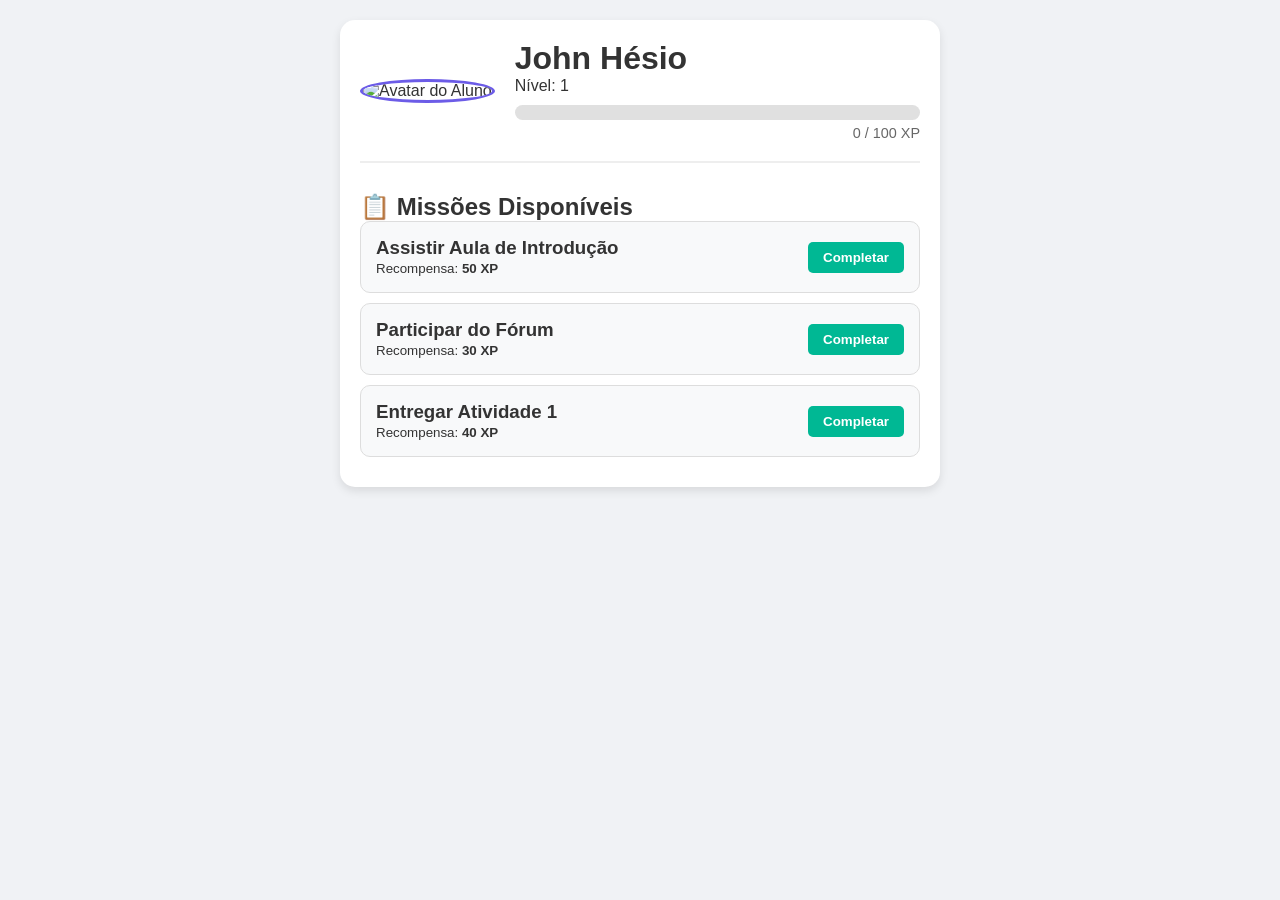
==== index.html @ 1db08f92 "Add student dashboard with missions and XP system Implemented a student profile dashboard featuring " ====
<!DOCTYPE html>
<html lang="pt-br">
<head>
    <meta charset="UTF-8">
    <meta name="viewport" content="width=device-width, initial-scale=1.0">
    <title>Quest Academy - Painel do Aluno</title>
    <link rel="stylesheet" href="style.css">
</head>
<body>

    <div class="container">
        <header class="profile-header">
            <div class="avatar">
                <img src="https://api.dicebear.com/7.x/avataaars/svg?seed=John" alt="Avatar do Aluno">
            </div>
            <div class="info">
                <h1 id="student-name">Estudante Iniciante</h1>
                <p>Nível: <span id="level">1</span></p>
                
                <div class="progress-container">
                    <div class="progress-bar" id="xp-bar" style="width: 0%;"></div>
                </div>
                <p class="xp-text"><span id="current-xp">0</span> / <span id="max-xp">100</span> XP</p>
            </div>
        </header>

        <main>
            <h2>📋 Missões Disponíveis</h2>
            <div id="missions-list" class="missions-grid">
                </div>
        </main>
    </div>

    <script src="script.js"></script>
</body>
</html>
---- style.css ----
/* Reset básico */
* {
    margin: 0;
    padding: 0;
    box-sizing: border-box;
    font-family: 'Segoe UI', Tahoma, Geneva, Verdana, sans-serif;
}

body {
    background-color: #f0f2f5;
    color: #333;
    padding: 20px;
}

.container {
    max-width: 600px;
    margin: 0 auto;
    background: white;
    padding: 20px;
    border-radius: 15px;
    box-shadow: 0 4px 10px rgba(0,0,0,0.1);
}

/* Cabeçalho do Perfil */
.profile-header {
    display: flex;
    align-items: center;
    gap: 20px;
    margin-bottom: 30px;
    border-bottom: 2px solid #eee;
    padding-bottom: 20px;
}

.avatar img {
    width: 80px;
    height: 80px;
    border-radius: 50%;
    border: 3px solid #6c5ce7;
}

.info {
    flex: 1;
}

/* Barra de Progresso */
.progress-container {
    background-color: #e0e0e0;
    border-radius: 20px;
    height: 15px;
    margin: 10px 0 5px 0;
    overflow: hidden;
}

.progress-bar {
    background-color: #6c5ce7; /* Cor roxa gamificada */
    height: 100%;
    transition: width 0.5s ease-in-out;
}

.xp-text {
    font-size: 0.9em;
    color: #666;
    text-align: right;
}

/* Estilo das Missões */
.mission-card {
    background: #f8f9fa;
    border: 1px solid #ddd;
    padding: 15px;
    border-radius: 10px;
    margin-bottom: 10px;
    display: flex;
    justify-content: space-between;
    align-items: center;
    transition: transform 0.2s;
}

.mission-card:hover {
    transform: translateY(-2px);
    border-color: #6c5ce7;
}

.btn-complete {
    background-color: #00b894;
    color: white;
    border: none;
    padding: 8px 15px;
    border-radius: 5px;
    cursor: pointer;
    font-weight: bold;
}

.btn-complete:hover {
    background-color: #019f7f;
}

.btn-complete:disabled {
    background-color: #ccc;
    cursor: not-allowed;
}
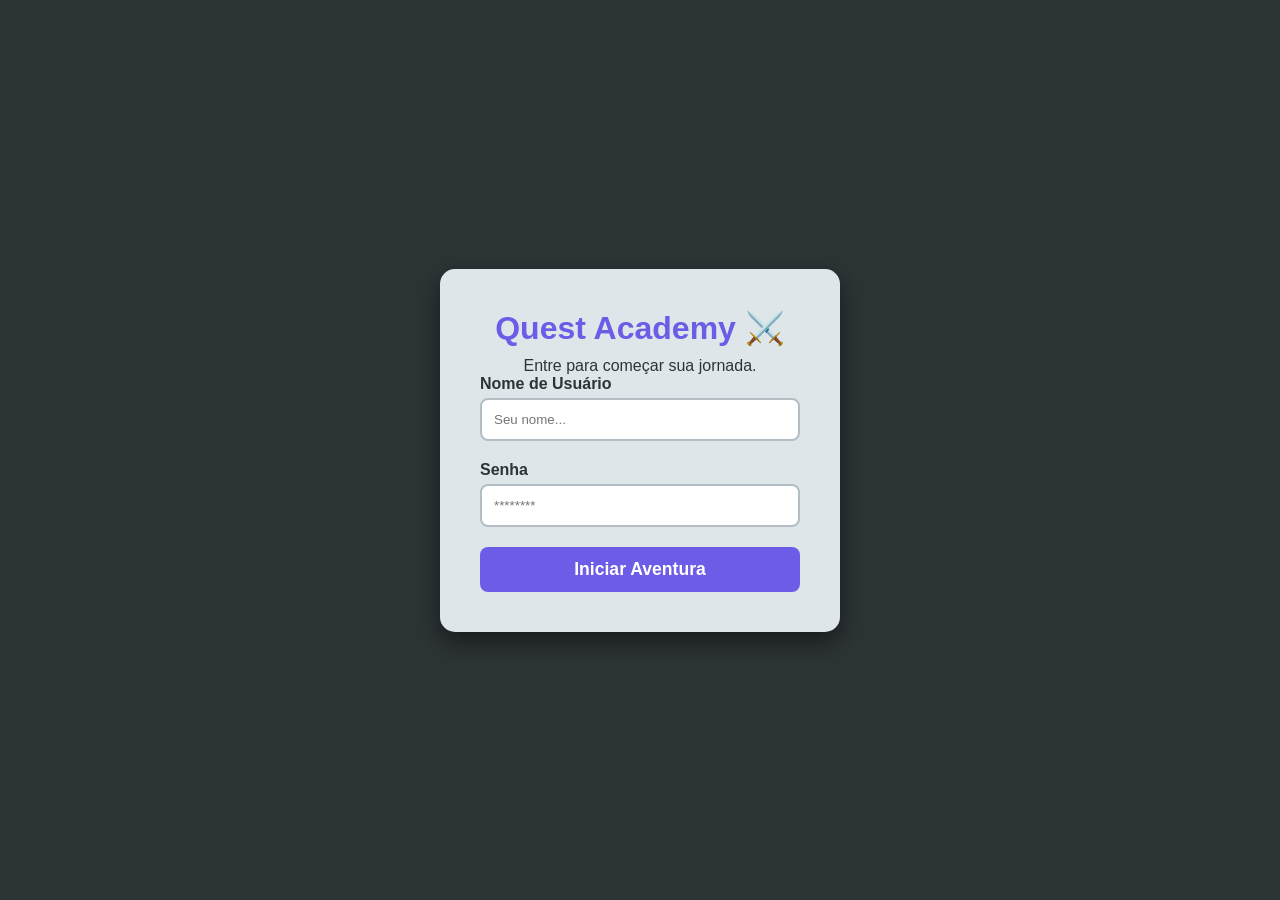
==== commit bbf9ad32: "Add HTML, CSS, and JavaScript files for login, creation, and dashboard features" ====
--- a/index.html
+++ b/index.html
@@ -3,34 +3,26 @@
 <head>
     <meta charset="UTF-8">
     <meta name="viewport" content="width=device-width, initial-scale=1.0">
-    <title>Quest Academy - Painel do Aluno</title>
-    <link rel="stylesheet" href="style.css">
+    <title>Login - Quest Academy</title>
+    <link rel="stylesheet" href="css/global.css">
+    <link rel="stylesheet" href="css/login.css">
 </head>
 <body>
-
-    <div class="container">
-        <header class="profile-header">
-            <div class="avatar">
-                <img src="https://api.dicebear.com/7.x/avataaars/svg?seed=John" alt="Avatar do Aluno">
+    <div class="login-box">
+        <h1>Quest Academy ⚔️</h1>
+        <p>Entre para começar sua jornada.</p>
+        <form id="login-form">
+            <div class="input-group">
+                <label for="username">Nome de Usuário</label>
+                <input type="text" id="username" placeholder="Seu nome..." required>
             </div>
-            <div class="info">
-                <h1 id="student-name">Estudante Iniciante</h1>
-                <p>Nível: <span id="level">1</span></p>
-                
-                <div class="progress-container">
-                    <div class="progress-bar" id="xp-bar" style="width: 0%;"></div>
-                </div>
-                <p class="xp-text"><span id="current-xp">0</span> / <span id="max-xp">100</span> XP</p>
+            <div class="input-group">
+                <label for="password">Senha</label>
+                <input type="password" id="password" placeholder="********" required>
             </div>
-        </header>
-
-        <main>
-            <h2>📋 Missões Disponíveis</h2>
-            <div id="missions-list" class="missions-grid">
-                </div>
-        </main>
+            <button type="submit" class="btn-primary">Iniciar Aventura</button>
+        </form>
     </div>
-
-    <script src="script.js"></script>
+    <script src="js/login.js"></script>
 </body>
 </html>
--- a/css/global.css
+++ b/css/global.css
@@ -0,0 +1,46 @@
+/* ARQUIVO: css/global.css */
+:root {
+    --primary-color: #6c5ce7;
+    --primary-hover: #5649c0;
+    --bg-dark: #2d3436;
+    --bg-light: #f0f2f5;
+    --card-bg: #dfe6e9;
+    --text-color: #2d3436;
+    --white: #ffffff;
+}
+
+* {
+    margin: 0;
+    padding: 0;
+    box-sizing: border-box;
+    font-family: 'Segoe UI', sans-serif;
+}
+
+body {
+    background-color: var(--bg-dark);
+    color: var(--text-color);
+}
+
+/* Botão Padrão */
+.btn-primary {
+    width: 100%;
+    padding: 12px;
+    background-color: var(--primary-color);
+    color: white;
+    border: none;
+    border-radius: 8px;
+    font-size: 1.1em;
+    cursor: pointer;
+    font-weight: bold;
+    transition: background-color 0.3s;
+}
+
+.btn-primary:hover {
+    background-color: var(--primary-hover);
+}
+
+.btn-primary:disabled {
+    background-color: #636e72;
+    cursor: not-allowed;
+    opacity: 0.7;
+}
--- a/css/login.css
+++ b/css/login.css
@@ -0,0 +1,45 @@
+/* ARQUIVO: css/login.css */
+body {
+    display: flex;
+    justify-content: center;
+    align-items: center;
+    height: 100vh;
+}
+
+.login-box {
+    background-color: var(--card-bg);
+    padding: 40px;
+    border-radius: 15px;
+    box-shadow: 0 10px 25px rgba(0,0,0,0.5);
+    width: 100%;
+    max-width: 400px;
+    text-align: center;
+}
+
+.login-box h1 {
+    color: var(--primary-color);
+    margin-bottom: 10px;
+}
+
+.input-group {
+    margin-bottom: 20px;
+    text-align: left;
+}
+
+.input-group label {
+    display: block;
+    margin-bottom: 5px;
+    font-weight: bold;
+}
+
+.input-group input {
+    width: 100%;
+    padding: 12px;
+    border: 2px solid #b2bec3;
+    border-radius: 8px;
+    outline: none;
+}
+
+.input-group input:focus {
+    border-color: var(--primary-color);
+}
